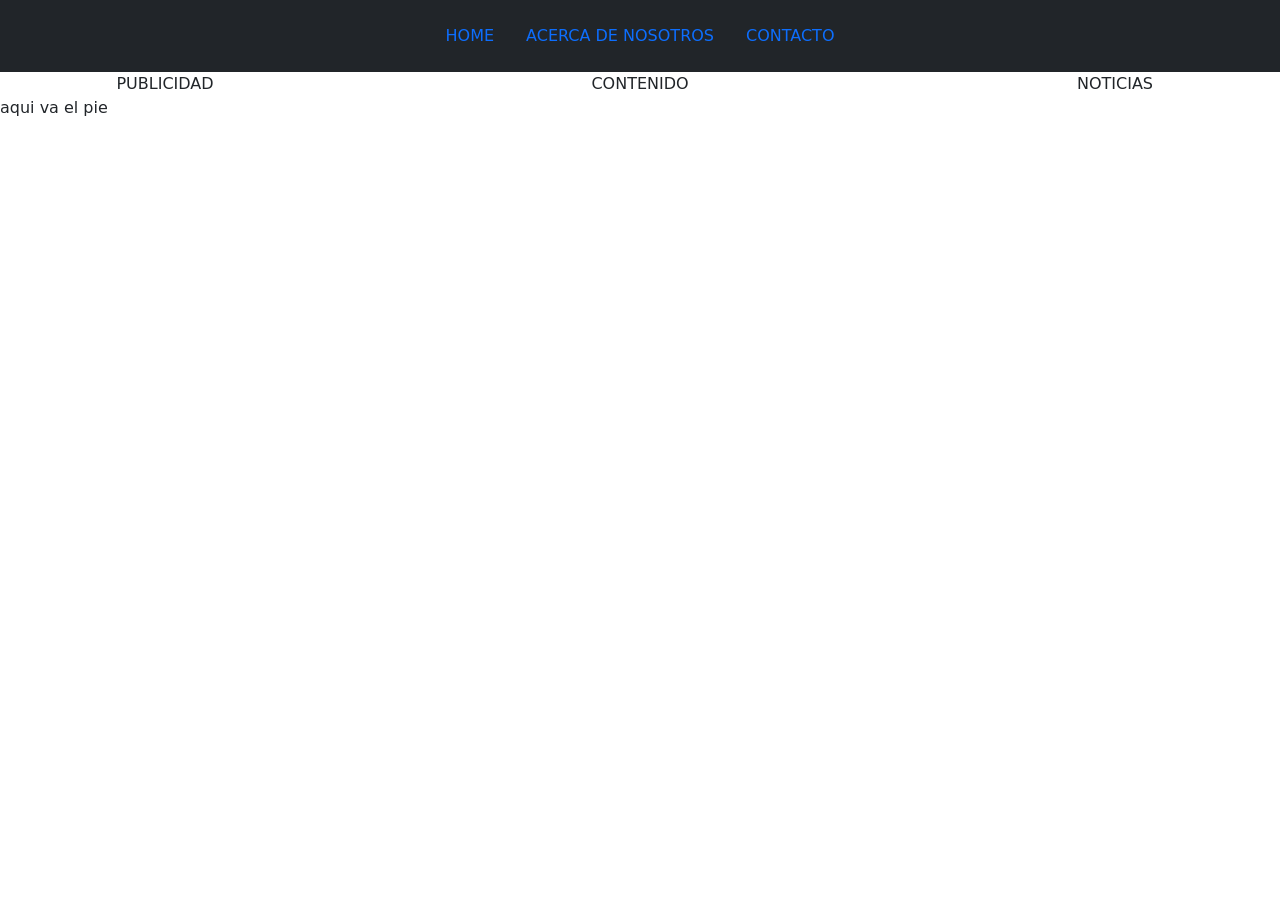
==== index.html @ ee4e7545 "avances de tarea 3" ====
<!doctype html>
<html>

<head>
  <meta charset="utf-8" />
  <meta name="viewport" content="width=device-width" />
  <title>LAB_ Refactorización</title>
  <link href="style.css" rel="stylesheet" type="text/css" />
  <link href="https://cdn.jsdelivr.net/npm/bootstrap@5.3.8/dist/css/bootstrap.min.css" rel="stylesheet"
    integrity="sha384-sRIl4kxILFvY47J16cr9ZwB07vP4J8+LH7qKQnuqkuIAvNWLzeN8tE5YBujZqJLB" crossorigin="anonymous">

</head>

<body>
  <header>
    <div class="text-bg-dark p-3">
      <ul class="nav justify-content-center">
        <li class="nav-item">
          <a class="nav-link" href="#">HOME</a>
        </li>
        <li class="nav-item">
          <a class="nav-link" href="#">ACERCA DE NOSOTROS</a>
        </li>
        <li class="nav-item">
          <a class="nav-link" href="#">CONTACTO</a>
        </li>
      </ul>
    </div>
  </header>


  <div class="container text-center">
    <div class="row">
      <div class="col-2">
        PUBLICIDAD
      </div>
      <div class="col-8">
        CONTENIDO
      </div>
      <div class="col-2">
        NOTICIAS
      </div>
    </div>
  </div>



  <footer>
    aqui va el pie

  </footer>

  <script src="script.js"></script>
  <script src="https://replit.com/public/js/replit-badge-v2.js" theme="dark" position="bottom-right"></script>
  <script src="https://cdn.jsdelivr.net/npm/bootstrap@5.3.8/dist/js/bootstrap.bundle.min.js"
    integrity="sha384-FKyoEForCGlyvwx9Hj09JcYn3nv7wiPVlz7YYwJrWVcXK/BmnVDxM+D2scQbITxI"
    crossorigin="anonymous"></script>
</body>

</html>
---- style.css ----
html {
    height: 100%;
    width: 100%;
  }
  
.logo{
  background: #ffffff;
  background: linear-gradient(11deg,rgba(255, 255, 255, 0) 11%, rgba(32, 102, 135, 1) 65%, rgba(6, 31, 47, 1) 100%);

  background: #061F2F;
  background: radial-gradient(at right top, #061F2F,rgba(32, 102, 135, 1), rgba(255, 255, 255, 0) 90%);
}

.ads{
  background-color: blue;
}

.news{
  background-color: yellow;
}

.contenido1{
  background-color: gray;
}

.contenido2{
  background-color: red;
}

.logo-img{
  max-height: 10rem;
}
.logo-div-img{
  padding: 1.5rem;
}

.logo-div-text-text{
  margin: auto;
}

.logo-div-text{
  display: flex;
  justify-content: center; /* centrado horizontal */
  align-items: center;     /* centrado vertical */
}
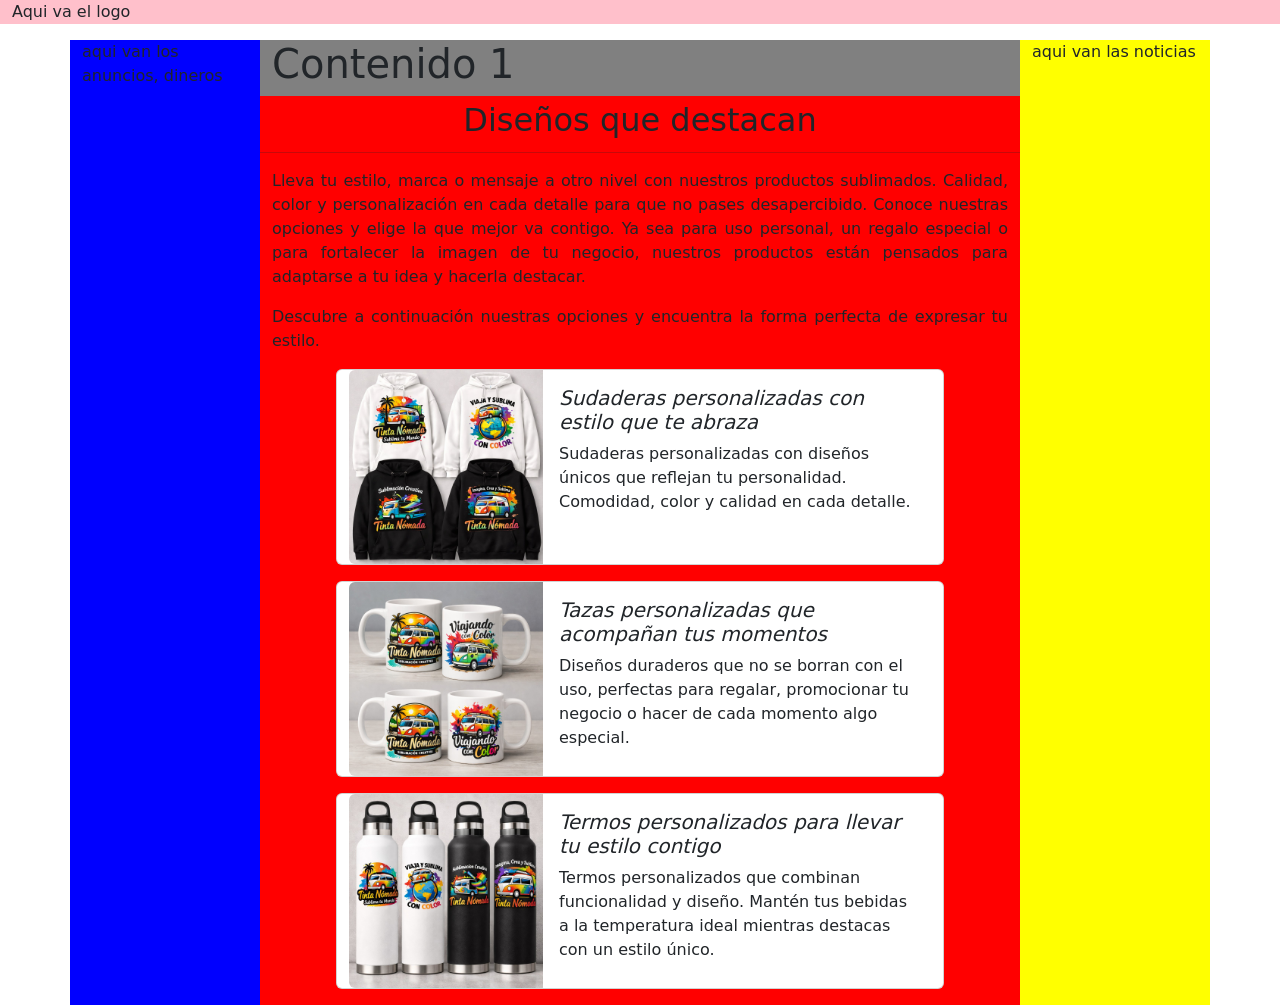
==== commit 622cac22: "Contenido 2 completo, descripcion de diseños que destacan" ====
--- a/index.html
+++ b/index.html
@@ -1,60 +1,110 @@
-<!doctype html>
+<!DOCTYPE html>
 <html>
 
 <head>
-  <meta charset="utf-8" />
-  <meta name="viewport" content="width=device-width" />
-  <title>LAB_ Refactorización</title>
+  <meta charset="utf-8">
+  <meta name="viewport" content="width=device-width">
+  <title>replit</title>
   <link href="style.css" rel="stylesheet" type="text/css" />
-  <link href="https://cdn.jsdelivr.net/npm/bootstrap@5.3.8/dist/css/bootstrap.min.css" rel="stylesheet"
-    integrity="sha384-sRIl4kxILFvY47J16cr9ZwB07vP4J8+LH7qKQnuqkuIAvNWLzeN8tE5YBujZqJLB" crossorigin="anonymous">
-
+  <link href="https://cdn.jsdelivr.net/npm/bootstrap@5.3.8/dist/css/bootstrap.min.css" rel="stylesheet" integrity="sha384-sRIl4kxILFvY47J16cr9ZwB07vP4J8+LH7qKQnuqkuIAvNWLzeN8tE5YBujZqJLB" crossorigin="anonymous">
 </head>
 
 <body>
-  <header>
-    <div class="text-bg-dark p-3">
-      <ul class="nav justify-content-center">
-        <li class="nav-item">
-          <a class="nav-link" href="#">HOME</a>
-        </li>
-        <li class="nav-item">
-          <a class="nav-link" href="#">ACERCA DE NOSOTROS</a>
-        </li>
-        <li class="nav-item">
-          <a class="nav-link" href="#">CONTACTO</a>
-        </li>
-      </ul>
-    </div>
-  </header>
 
+  <div class="logo container-xxl ">
+    <p>Aqui va el logo</p>
+  </div>
 
-  <div class="container text-center">
+  <div class="container">
     <div class="row">
-      <div class="col-2">
-        PUBLICIDAD
+      <div class="col-2 ads">
+        <p>aqui van los anuncios, dineros</p>
+
       </div>
       <div class="col-8">
-        CONTENIDO
+        <div class="row contenido1">
+          <!-- Aqui va una seccion del contenido esta dividido para sea facil de juntar-->
+          <!--Edite por aqui-->           
+          <h1>Contenido 1</h1>
+
+        </div>
+        <div class="row contenido2">
+          <!-- Aqui va una seccion del contenido esta dividido para sea facil de juntar-->
+          <!--Edite por aqui-->            
+          <!-- <h1>Contenido 2</h1> -->
+          <h2 class="cont2">Diseños que destacan</h2>
+          <hr>
+          <p class="descripcion2">
+            Lleva tu estilo, marca o mensaje a otro nivel con nuestros productos sublimados. Calidad, color y personalización en cada detalle para que no pases desapercibido.
+            Conoce nuestras opciones y elige la que mejor va contigo.
+            Ya sea para uso personal, un regalo especial o para fortalecer la imagen de tu negocio, nuestros productos están pensados para adaptarse a tu idea y hacerla destacar.</p>
+          <p class="descripcion2">
+            Descubre a continuación nuestras opciones y encuentra la forma perfecta de expresar tu estilo.
+          </p>
+
+          <div class="card mb-3 mx-auto" style="max-width: 80%;">
+            <div class="row g-0">
+              <div class="col-md-4">
+                <img src="img/sudaderas.jpg" class="img-fluid rounded-start" alt="sudaderas_estilo_tinta_nomada">
+              </div>
+              <div class="col-md-8">
+                <div class="card-body">
+                  <h5 class="card-title fst-italic">Sudaderas personalizadas con estilo que te abraza</h5>
+                  <p class="card-text">Sudaderas personalizadas con diseños únicos que reflejan tu personalidad. Comodidad, color y calidad en cada detalle.</p>
+                </div>
+              </div>
+            </div>
+          </div>
+
+          <div class="card mb-3 mx-auto" style="max-width: 80%;">
+            <div class="row g-0">
+              <div class="col-md-4">
+                <img src="img/tazas.jpg" class="img-fluid rounded-start" alt="tazas_estilo_tinta_nomada">
+              </div>
+              <div class="col-md-8">
+                <div class="card-body">
+                  <h5 class="card-title fst-italic">Tazas personalizadas que acompañan tus momentos</h5>
+                  <p class="card-text">Diseños duraderos que no se borran con el uso, perfectas para regalar, promocionar tu negocio o hacer de cada momento algo especial.</p>
+                </div>
+              </div>
+            </div>
+          </div>
+
+          <div class="card mb-3 mx-auto" style="max-width: 80%;">
+            <div class="row g-0">
+              <div class="col-md-4">
+                <img src="img/termos.jpg" class="img-fluid rounded-start" alt="termos_estilo_tinta_nomada">
+              </div>
+              <div class="col-md-8">
+                <div class="card-body">
+                  <h5 class="card-title fst-italic">Termos personalizados para llevar tu estilo contigo</h5>
+                  <p class="card-text">Termos personalizados que combinan funcionalidad y diseño. Mantén tus bebidas a la temperatura ideal mientras destacas con un estilo único.</p>
+                </div>
+              </div>
+            </div>
+          </div>
+<!-- Hasta aquí -->
+        </div>
       </div>
-      <div class="col-2">
-        NOTICIAS
+      <div class="col-2 news">
+        <p>aqui van las noticias</p>
+
       </div>
     </div>
   </div>
+  
+  <script src="script.js"></script>
+
+  <!--
+  This script places a badge on your repl's full-browser view back to your repl's cover
+  page. Try various colors for the theme: dark, light, red, orange, yellow, lime, green,
+  teal, blue, blurple, magenta, pink!
+  -->
+  <script src="https://replit.com/public/js/replit-badge-v2.js" theme="dark" position="bottom-right"></script>
+  <script src="https://cdn.jsdelivr.net/npm/bootstrap@5.3.8/dist/js/bootstrap.bundle.min.js" integrity="sha384-FKyoEForCGlyvwx9Hj09JcYn3nv7wiPVlz7YYwJrWVcXK/BmnVDxM+D2scQbITxI" crossorigin="anonymous"></script>
+</body>
 
 
 
-  <footer>
-    aqui va el pie
-
-  </footer>
-
-  <script src="script.js"></script>
-  <script src="https://replit.com/public/js/replit-badge-v2.js" theme="dark" position="bottom-right"></script>
-  <script src="https://cdn.jsdelivr.net/npm/bootstrap@5.3.8/dist/js/bootstrap.bundle.min.js"
-    integrity="sha384-FKyoEForCGlyvwx9Hj09JcYn3nv7wiPVlz7YYwJrWVcXK/BmnVDxM+D2scQbITxI"
-    crossorigin="anonymous"></script>
-</body>
 
 </html>
--- a/style.css
+++ b/style.css
@@ -1,45 +1,33 @@
 html {
-    height: 100%;
-    width: 100%;
-  }
-  
-.logo{
-  background: #ffffff;
-  background: linear-gradient(11deg,rgba(255, 255, 255, 0) 11%, rgba(32, 102, 135, 1) 65%, rgba(6, 31, 47, 1) 100%);
-
-  background: #061F2F;
-  background: radial-gradient(at right top, #061F2F,rgba(32, 102, 135, 1), rgba(255, 255, 255, 0) 90%);
+  height: 100%;
+  width: 100%;
 }
 
-.ads{
+.logo {
+  background-color: pink;
+}
+
+.ads {
   background-color: blue;
 }
 
-.news{
+.news {
   background-color: yellow;
 }
 
-.contenido1{
+.contenido1 {
   background-color: gray;
 }
 
-.contenido2{
+.contenido2 {
   background-color: red;
 }
 
-.logo-img{
-  max-height: 10rem;
-}
-.logo-div-img{
-  padding: 1.5rem;
+.cont2 {
+  text-align: center;
+  line-height: 1.5;
 }
 
-.logo-div-text-text{
-  margin: auto;
+.descripcion2 {
+  text-align: justify;
 }
-
-.logo-div-text{
-  display: flex;
-  justify-content: center; /* centrado horizontal */
-  align-items: center;     /* centrado vertical */
-}
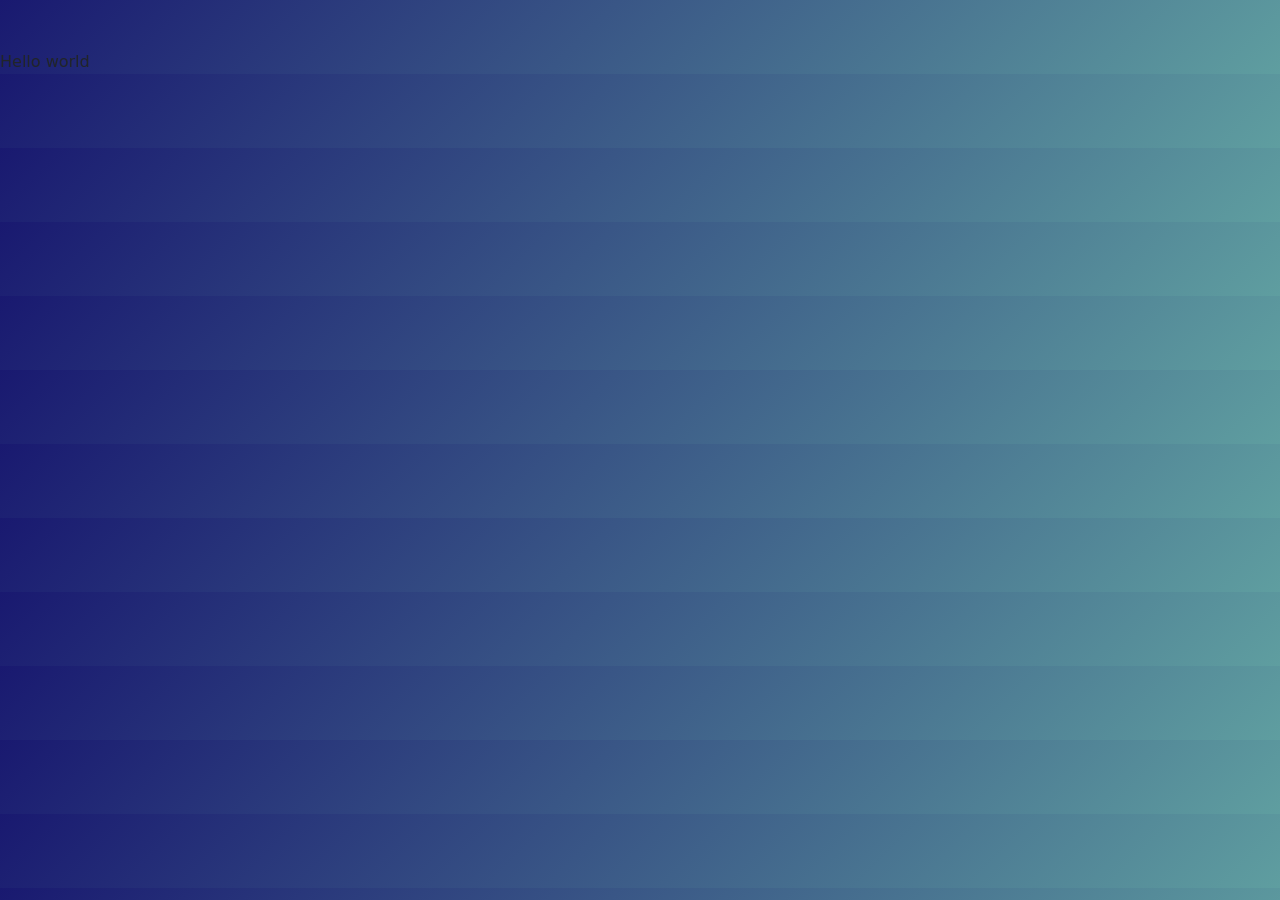
==== commit 24b7f9d9: "Merge branch 'main' of https://github.com/leilanilopezr96-byte/ad-l8-1.0" ====
--- a/index.html
+++ b/index.html
@@ -10,89 +10,7 @@
 </head>
 
 <body>
-
-  <div class="logo container-xxl ">
-    <p>Aqui va el logo</p>
-  </div>
-
-  <div class="container">
-    <div class="row">
-      <div class="col-2 ads">
-        <p>aqui van los anuncios, dineros</p>
-
-      </div>
-      <div class="col-8">
-        <div class="row contenido1">
-          <!-- Aqui va una seccion del contenido esta dividido para sea facil de juntar-->
-          <!--Edite por aqui-->           
-          <h1>Contenido 1</h1>
-
-        </div>
-        <div class="row contenido2">
-          <!-- Aqui va una seccion del contenido esta dividido para sea facil de juntar-->
-          <!--Edite por aqui-->            
-          <!-- <h1>Contenido 2</h1> -->
-          <h2 class="cont2">Diseños que destacan</h2>
-          <hr>
-          <p class="descripcion2">
-            Lleva tu estilo, marca o mensaje a otro nivel con nuestros productos sublimados. Calidad, color y personalización en cada detalle para que no pases desapercibido.
-            Conoce nuestras opciones y elige la que mejor va contigo.
-            Ya sea para uso personal, un regalo especial o para fortalecer la imagen de tu negocio, nuestros productos están pensados para adaptarse a tu idea y hacerla destacar.</p>
-          <p class="descripcion2">
-            Descubre a continuación nuestras opciones y encuentra la forma perfecta de expresar tu estilo.
-          </p>
-
-          <div class="card mb-3 mx-auto" style="max-width: 80%;">
-            <div class="row g-0">
-              <div class="col-md-4">
-                <img src="img/sudaderas.jpg" class="img-fluid rounded-start" alt="sudaderas_estilo_tinta_nomada">
-              </div>
-              <div class="col-md-8">
-                <div class="card-body">
-                  <h5 class="card-title fst-italic">Sudaderas personalizadas con estilo que te abraza</h5>
-                  <p class="card-text">Sudaderas personalizadas con diseños únicos que reflejan tu personalidad. Comodidad, color y calidad en cada detalle.</p>
-                </div>
-              </div>
-            </div>
-          </div>
-
-          <div class="card mb-3 mx-auto" style="max-width: 80%;">
-            <div class="row g-0">
-              <div class="col-md-4">
-                <img src="img/tazas.jpg" class="img-fluid rounded-start" alt="tazas_estilo_tinta_nomada">
-              </div>
-              <div class="col-md-8">
-                <div class="card-body">
-                  <h5 class="card-title fst-italic">Tazas personalizadas que acompañan tus momentos</h5>
-                  <p class="card-text">Diseños duraderos que no se borran con el uso, perfectas para regalar, promocionar tu negocio o hacer de cada momento algo especial.</p>
-                </div>
-              </div>
-            </div>
-          </div>
-
-          <div class="card mb-3 mx-auto" style="max-width: 80%;">
-            <div class="row g-0">
-              <div class="col-md-4">
-                <img src="img/termos.jpg" class="img-fluid rounded-start" alt="termos_estilo_tinta_nomada">
-              </div>
-              <div class="col-md-8">
-                <div class="card-body">
-                  <h5 class="card-title fst-italic">Termos personalizados para llevar tu estilo contigo</h5>
-                  <p class="card-text">Termos personalizados que combinan funcionalidad y diseño. Mantén tus bebidas a la temperatura ideal mientras destacas con un estilo único.</p>
-                </div>
-              </div>
-            </div>
-          </div>
-<!-- Hasta aquí -->
-        </div>
-      </div>
-      <div class="col-2 news">
-        <p>aqui van las noticias</p>
-
-      </div>
-    </div>
-  </div>
-  
+  Hello world
   <script src="script.js"></script>
 
   <!--
@@ -100,11 +18,7 @@
   page. Try various colors for the theme: dark, light, red, orange, yellow, lime, green,
   teal, blue, blurple, magenta, pink!
   -->
-  <script src="https://replit.com/public/js/replit-badge-v2.js" theme="dark" position="bottom-right"></script>
   <script src="https://cdn.jsdelivr.net/npm/bootstrap@5.3.8/dist/js/bootstrap.bundle.min.js" integrity="sha384-FKyoEForCGlyvwx9Hj09JcYn3nv7wiPVlz7YYwJrWVcXK/BmnVDxM+D2scQbITxI" crossorigin="anonymous"></script>
 </body>
 
-
-
-
 </html>
--- a/style.css
+++ b/style.css
@@ -1,33 +1,26 @@
-html {
-  height: 100%;
-  width: 100%;
+body{
+  background: linear-gradient(135deg,#191970,#5F9EA0);
+  padding-top: 50px;
 }
 
-.logo {
-  background-color: pink;
+.card{
+  border-radius: 10px;
 }
 
-.ads {
-  background-color: blue;
+.card-body{
+  padding: 2rem;
 }
 
-.news {
-  background-color: yellow;
+.card-title{
+  margin-bottom: 1.5rem;
 }
 
-.contenido1 {
-  background-color: gray;
+.btn-primary{
+  background-color: #00008B;
+  border-color: #191970;
 }
 
-.contenido2 {
-  background-color: red;
-}
-
-.cont2 {
-  text-align: center;
-  line-height: 1.5;
-}
-
-.descripcion2 {
-  text-align: justify;
-}
+.btn-primary:hover{
+  background: linear-gradient(135deg,#00008B,#2f787b);
+  border-color: black;
+}
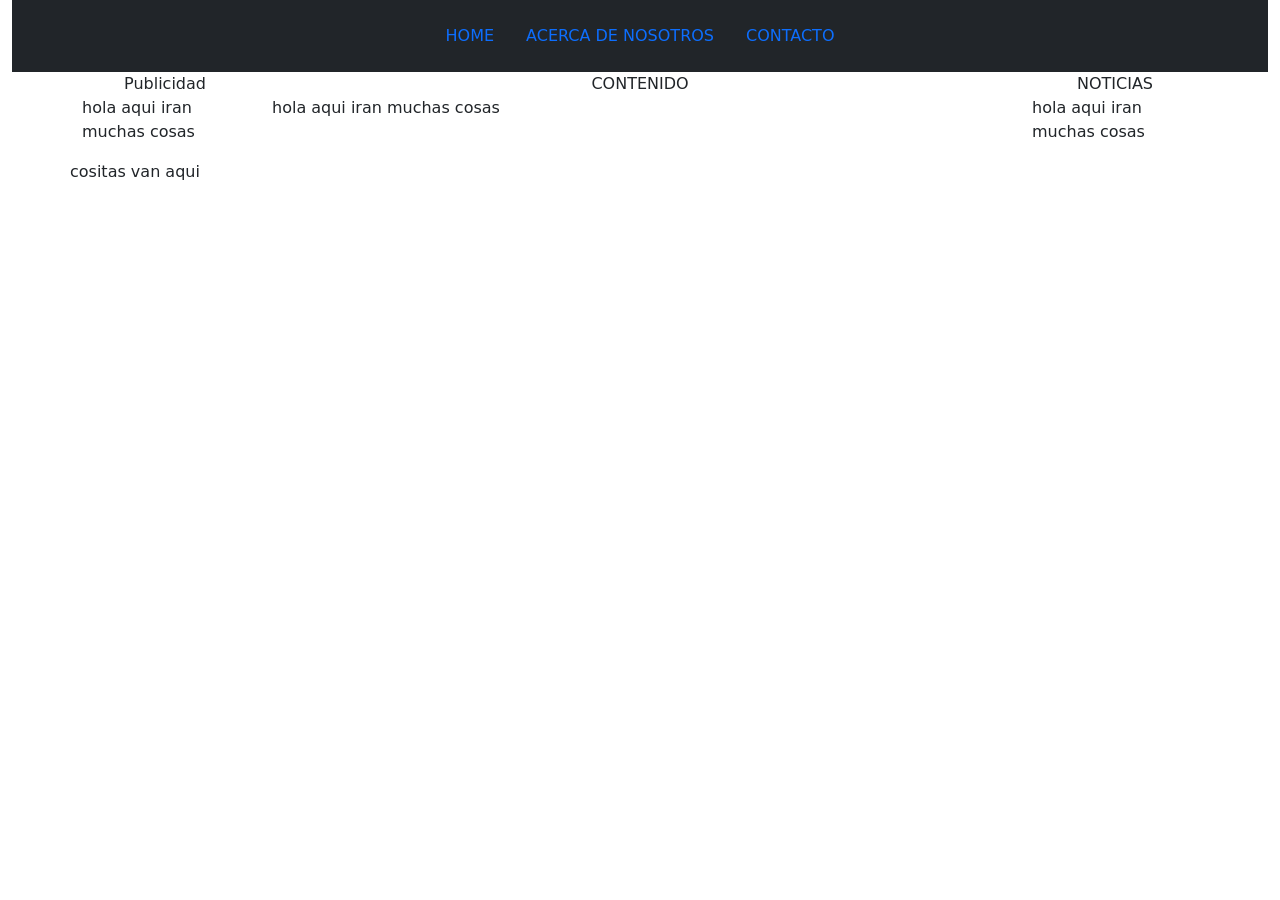
==== commit bbbb6f0b: "avances :v" ====
--- a/index.html
+++ b/index.html
@@ -1,24 +1,69 @@
-<!DOCTYPE html>
+<!doctype html>
 <html>
 
 <head>
-  <meta charset="utf-8">
-  <meta name="viewport" content="width=device-width">
-  <title>replit</title>
+  <meta charset="utf-8" />
+  <meta name="viewport" content="width=device-width" />
+  <title>LAB_ Refactorización</title>
   <link href="style.css" rel="stylesheet" type="text/css" />
-  <link href="https://cdn.jsdelivr.net/npm/bootstrap@5.3.8/dist/css/bootstrap.min.css" rel="stylesheet" integrity="sha384-sRIl4kxILFvY47J16cr9ZwB07vP4J8+LH7qKQnuqkuIAvNWLzeN8tE5YBujZqJLB" crossorigin="anonymous">
+  <link href="https://cdn.jsdelivr.net/npm/bootstrap@5.3.8/dist/css/bootstrap.min.css" rel="stylesheet"
+    integrity="sha384-sRIl4kxILFvY47J16cr9ZwB07vP4J8+LH7qKQnuqkuIAvNWLzeN8tE5YBujZqJLB" crossorigin="anonymous">
+
 </head>
 
 <body>
-  Hello world
+  <div class="container-fluid">
+
+    <header>
+      <div class="text-bg-dark p-3">
+        <ul class="nav justify-content-center">
+          <li class="nav-item">
+            <a class="nav-link" href="index.html">HOME</a>
+          </li>
+          <li class="nav-item">
+            <a class="nav-link" href="acerca.html">ACERCA DE NOSOTROS</a>
+          </li>
+          <li class="nav-item">
+            <a class="nav-link" href="contacto.html">CONTACTO</a>
+          </li>
+        </ul>
+      </div>
+    </header>
+
+    <div class="container text-center">
+      <div class="row">
+        <div class="col-2">
+          Publicidad
+          <p class="text-start">hola aqui iran muchas cosas</p>
+        </div>
+        <div class="col-8">
+          CONTENIDO
+          <p class="text-start">hola aqui iran muchas cosas</p>
+        </div>
+        <div class="col-2">
+          NOTICIAS
+          <p class="text-start">hola aqui iran muchas cosas</p>
+        </div>
+      </div>
+    </div>
+
+    <footer>
+      <div class="container text-center">
+        <div class="row">
+          cositas van aqui
+
+        </div>
+      </div>
+
+    </footer>
+
+  </div>
+
   <script src="script.js"></script>
-
-  <!--
-  This script places a badge on your repl's full-browser view back to your repl's cover
-  page. Try various colors for the theme: dark, light, red, orange, yellow, lime, green,
-  teal, blue, blurple, magenta, pink!
-  -->
-  <script src="https://cdn.jsdelivr.net/npm/bootstrap@5.3.8/dist/js/bootstrap.bundle.min.js" integrity="sha384-FKyoEForCGlyvwx9Hj09JcYn3nv7wiPVlz7YYwJrWVcXK/BmnVDxM+D2scQbITxI" crossorigin="anonymous"></script>
+  <script src="https://replit.com/public/js/replit-badge-v2.js" theme="dark" position="bottom-right"></script>
+  <script src="https://cdn.jsdelivr.net/npm/bootstrap@5.3.8/dist/js/bootstrap.bundle.min.js"
+    integrity="sha384-FKyoEForCGlyvwx9Hj09JcYn3nv7wiPVlz7YYwJrWVcXK/BmnVDxM+D2scQbITxI"
+    crossorigin="anonymous"></script>
 </body>
 
 </html>
--- a/style.css
+++ b/style.css
@@ -1,26 +1,33 @@
-body{
-  background: linear-gradient(135deg,#191970,#5F9EA0);
-  padding-top: 50px;
+html {
+  height: 100%;
+  width: 100%;
 }
 
-.card{
-  border-radius: 10px;
+.logo {
+  background-color: pink;
 }
 
-.card-body{
-  padding: 2rem;
+.ads {
+  background-color: blue;
 }
 
-.card-title{
-  margin-bottom: 1.5rem;
+.news {
+  background-color: yellow;
 }
 
-.btn-primary{
-  background-color: #00008B;
-  border-color: #191970;
+.contenido1 {
+  background-color: gray;
 }
 
-.btn-primary:hover{
-  background: linear-gradient(135deg,#00008B,#2f787b);
-  border-color: black;
-}+.contenido2 {
+  background-color: hsl(200, 40%, 70%);
+}
+
+.cont2 {
+  text-align: center;
+  line-height: 1.5;
+}
+
+.descripcion2 {
+  text-align: justify;
+}
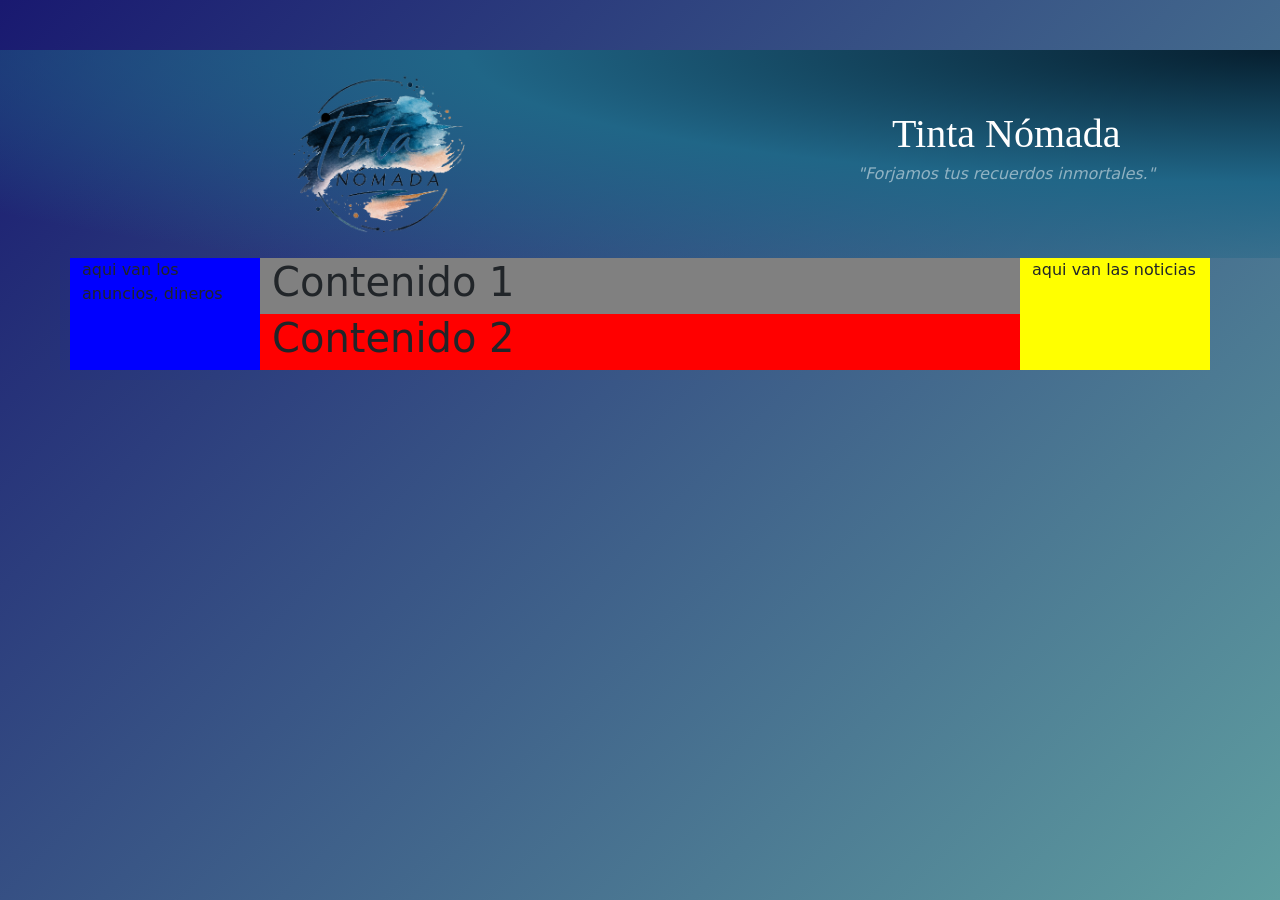
==== commit d078f626: "Merge branch 'Luis'" ====
--- a/index.html
+++ b/index.html
@@ -2,68 +2,61 @@
 <html>
 
 <head>
-  <meta charset="utf-8" />
-  <meta name="viewport" content="width=device-width" />
-  <title>LAB_ Refactorización</title>
+  <meta charset="utf-8">
+  <meta name="viewport" content="width=device-width">
+  <title>replit</title>
   <link href="style.css" rel="stylesheet" type="text/css" />
-  <link href="https://cdn.jsdelivr.net/npm/bootstrap@5.3.8/dist/css/bootstrap.min.css" rel="stylesheet"
-    integrity="sha384-sRIl4kxILFvY47J16cr9ZwB07vP4J8+LH7qKQnuqkuIAvNWLzeN8tE5YBujZqJLB" crossorigin="anonymous">
-
+  <link href="https://cdn.jsdelivr.net/npm/bootstrap@5.3.8/dist/css/bootstrap.min.css" rel="stylesheet" integrity="sha384-sRIl4kxILFvY47J16cr9ZwB07vP4J8+LH7qKQnuqkuIAvNWLzeN8tE5YBujZqJLB" crossorigin="anonymous">
 </head>
 
-<body>
-  <div class="container-fluid">
+    <body>
+        <div class="logo container-fluid">
+            <div class="container-xxl">
+                <div class="row">
+                    <div class="col-7 text-center logo-div-img">
+                        <img class="logo-img" src="./img/logo.png" />
+                    </div>
+                    <div class="col-5 logo-div-text">
+                      <div class="logo-div-text-text">
+                        <h1 class="text-center text-white" style="font-family: cursive;">Tinta Nómada</h1>
+                        <p class="lh-1 fs-6 fst-italic text-white-50">"Forjamos tus recuerdos inmortales."</p>
+                      </div>
+                    </div>
+                </div>
+            </div>
+        </div>
 
-    <header>
-      <div class="text-bg-dark p-3">
-        <ul class="nav justify-content-center">
-          <li class="nav-item">
-            <a class="nav-link" href="index.html">HOME</a>
-          </li>
-          <li class="nav-item">
-            <a class="nav-link" href="acerca.html">ACERCA DE NOSOTROS</a>
-          </li>
-          <li class="nav-item">
-            <a class="nav-link" href="contacto.html">CONTACTO</a>
-          </li>
-        </ul>
-      </div>
-    </header>
+        <div class="container">
+            <div class="row">
+                <div class="col-2 ads">
+                    <p>aqui van los anuncios, dineros</p>
+                </div>
+                <div class="col-8">
+                    <div class="row contenido1">
+                        <!-- Aqui va una seccion del contenido esta dividido para sea facil de juntar-->
+                        <!--Edite por aqui-->
+                        <h1>Contenido 1</h1>
+                    </div>
+                    <div class="row contenido2">
+                        <!-- Aqui va una seccion del contenido esta dividido para sea facil de juntar-->
+                        <!--Edite por aqui-->
+                        <h1>Contenido 2</h1>
+                    </div>
+                </div>
+                <div class="col-2 news">
+                    <p>aqui van las noticias</p>
+                </div>
+            </div>
+        </div>
 
-    <div class="container text-center">
-      <div class="row">
-        <div class="col-2">
-          Publicidad
-          <p class="text-start">hola aqui iran muchas cosas</p>
-        </div>
-        <div class="col-8">
-          CONTENIDO
-          <p class="text-start">hola aqui iran muchas cosas</p>
-        </div>
-        <div class="col-2">
-          NOTICIAS
-          <p class="text-start">hola aqui iran muchas cosas</p>
-        </div>
-      </div>
-    </div>
+        <script src="script.js"></script>
 
-    <footer>
-      <div class="container text-center">
-        <div class="row">
-          cositas van aqui
-
-        </div>
-      </div>
-
-    </footer>
-
-  </div>
-
-  <script src="script.js"></script>
-  <script src="https://replit.com/public/js/replit-badge-v2.js" theme="dark" position="bottom-right"></script>
-  <script src="https://cdn.jsdelivr.net/npm/bootstrap@5.3.8/dist/js/bootstrap.bundle.min.js"
-    integrity="sha384-FKyoEForCGlyvwx9Hj09JcYn3nv7wiPVlz7YYwJrWVcXK/BmnVDxM+D2scQbITxI"
-    crossorigin="anonymous"></script>
+        <!--
+  This script places a badge on your repl's full-browser view back to your repl's cover
+  page. Try various colors for the theme: dark, light, red, orange, yellow, lime, green,
+  teal, blue, blurple, magenta, pink!
+  -->
+  <script src="https://cdn.jsdelivr.net/npm/bootstrap@5.3.8/dist/js/bootstrap.bundle.min.js" integrity="sha384-FKyoEForCGlyvwx9Hj09JcYn3nv7wiPVlz7YYwJrWVcXK/BmnVDxM+D2scQbITxI" crossorigin="anonymous"></script>
 </body>
 
-</html>+</html>
--- a/style.css
+++ b/style.css
@@ -1,33 +1,71 @@
 html {
-  height: 100%;
-  width: 100%;
+    height: 100%;
+    width: 100%;
+  }
+  
+.logo{
+  background: #ffffff;
+  background: linear-gradient(11deg,rgba(255, 255, 255, 0) 11%, rgba(32, 102, 135, 1) 65%, rgba(6, 31, 47, 1) 100%);
+
+  background: #061F2F;
+  background: radial-gradient(at right top, #061F2F,rgba(32, 102, 135, 1), rgba(255, 255, 255, 0) 90%);
 }
 
-.logo {
-  background-color: pink;
-}
-
-.ads {
+.ads{
   background-color: blue;
 }
 
-.news {
+.news{
   background-color: yellow;
 }
 
-.contenido1 {
+.contenido1{
   background-color: gray;
 }
 
-.contenido2 {
-  background-color: hsl(200, 40%, 70%);
+.contenido2{
+  background-color: red;
 }
 
-.cont2 {
-  text-align: center;
-  line-height: 1.5;
+.logo-img{
+  max-height: 10rem;
+}
+.logo-div-img{
+  padding: 1.5rem;
 }
 
-.descripcion2 {
-  text-align: justify;
+.logo-div-text-text{
+  margin: auto;
 }
+
+.logo-div-text{
+  display: flex;
+  justify-content: center; /* centrado horizontal */
+  align-items: center;     /* centrado vertical */
+}
+body{
+  background: linear-gradient(135deg,#191970,#5F9EA0);
+  padding-top: 50px;
+}
+
+.card{
+  border-radius: 10px;
+}
+
+.card-body{
+  padding: 2rem;
+}
+
+.card-title{
+  margin-bottom: 1.5rem;
+}
+
+.btn-primary{
+  background-color: #00008B;
+  border-color: #191970;
+}
+
+.btn-primary:hover{
+  background: linear-gradient(135deg,#00008B,#2f787b);
+  border-color: black;
+}
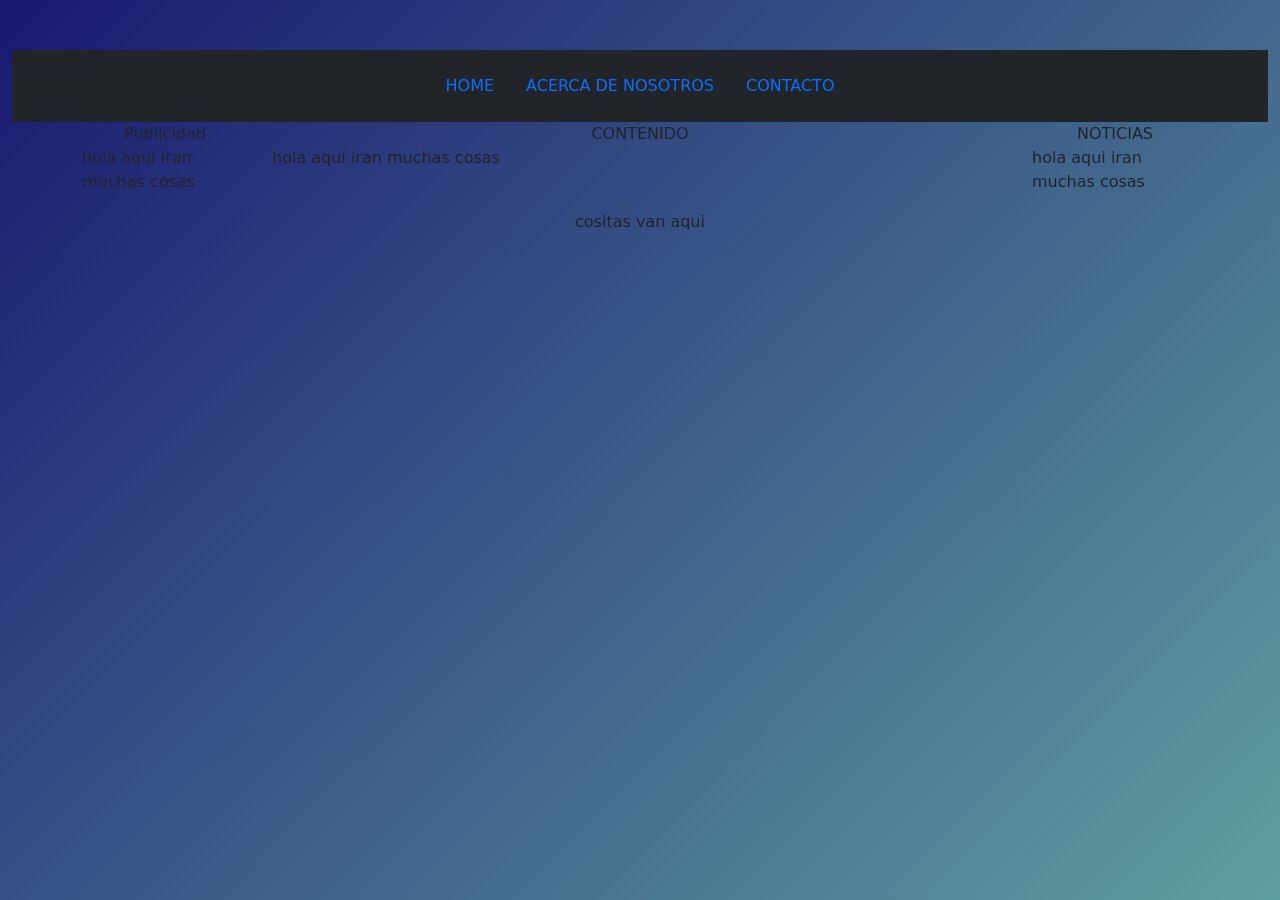
==== commit e66b4b5f: "mejorado el foot" ====
--- a/index.html
+++ b/index.html
@@ -2,61 +2,72 @@
 <html>
 
 <head>
-  <meta charset="utf-8">
-  <meta name="viewport" content="width=device-width">
-  <title>replit</title>
+  <meta charset="utf-8" />
+  <meta name="viewport" content="width=device-width" />
+  <title>LAB_ Refactorización</title>
   <link href="style.css" rel="stylesheet" type="text/css" />
-  <link href="https://cdn.jsdelivr.net/npm/bootstrap@5.3.8/dist/css/bootstrap.min.css" rel="stylesheet" integrity="sha384-sRIl4kxILFvY47J16cr9ZwB07vP4J8+LH7qKQnuqkuIAvNWLzeN8tE5YBujZqJLB" crossorigin="anonymous">
+  <link href="https://cdn.jsdelivr.net/npm/bootstrap@5.3.8/dist/css/bootstrap.min.css" rel="stylesheet"
+    integrity="sha384-sRIl4kxILFvY47J16cr9ZwB07vP4J8+LH7qKQnuqkuIAvNWLzeN8tE5YBujZqJLB" crossorigin="anonymous">
+
 </head>
 
-    <body>
-        <div class="logo container-fluid">
-            <div class="container-xxl">
-                <div class="row">
-                    <div class="col-7 text-center logo-div-img">
-                        <img class="logo-img" src="./img/logo.png" />
-                    </div>
-                    <div class="col-5 logo-div-text">
-                      <div class="logo-div-text-text">
-                        <h1 class="text-center text-white" style="font-family: cursive;">Tinta Nómada</h1>
-                        <p class="lh-1 fs-6 fst-italic text-white-50">"Forjamos tus recuerdos inmortales."</p>
-                      </div>
-                    </div>
-                </div>
-            </div>
+<body>
+  <div class="container-fluid">
+
+    <header>
+      <div class="text-bg-dark p-3">
+        <ul class="nav justify-content-center">
+          <li class="nav-item">
+            <a class="nav-link" href="index.html">HOME</a>
+          </li>
+          <li class="nav-item">
+            <a class="nav-link" href="acerca.html">ACERCA DE NOSOTROS</a>
+          </li>
+          <li class="nav-item">
+            <a class="nav-link" href="contacto.html">CONTACTO</a>
+          </li>
+        </ul>
+      </div>
+    </header>
+
+    <div class="container text-center">
+      <div class="row">
+        <div class="col-2">
+          Publicidad
+          <p class="text-start">hola aqui iran muchas cosas</p>
         </div>
+        <div class="col-8">
+          CONTENIDO
+          <p class="text-start">hola aqui iran muchas cosas</p>
+        </div>
+        <div class="col-2">
+          NOTICIAS
+          <p class="text-start">hola aqui iran muchas cosas</p>
+        </div>
+      </div>
+    </div>
+  </div>
 
-        <div class="container">
-            <div class="row">
-                <div class="col-2 ads">
-                    <p>aqui van los anuncios, dineros</p>
-                </div>
-                <div class="col-8">
-                    <div class="row contenido1">
-                        <!-- Aqui va una seccion del contenido esta dividido para sea facil de juntar-->
-                        <!--Edite por aqui-->
-                        <h1>Contenido 1</h1>
-                    </div>
-                    <div class="row contenido2">
-                        <!-- Aqui va una seccion del contenido esta dividido para sea facil de juntar-->
-                        <!--Edite por aqui-->
-                        <h1>Contenido 2</h1>
-                    </div>
-                </div>
-                <div class="col-2 news">
-                    <p>aqui van las noticias</p>
-                </div>
-            </div>
-        </div>
+    <footer>
 
-        <script src="script.js"></script>
+      <div class="container text-center">
+        
+          
+          cositas van aqui
+          
 
-        <!--
-  This script places a badge on your repl's full-browser view back to your repl's cover
-  page. Try various colors for the theme: dark, light, red, orange, yellow, lime, green,
-  teal, blue, blurple, magenta, pink!
-  -->
-  <script src="https://cdn.jsdelivr.net/npm/bootstrap@5.3.8/dist/js/bootstrap.bundle.min.js" integrity="sha384-FKyoEForCGlyvwx9Hj09JcYn3nv7wiPVlz7YYwJrWVcXK/BmnVDxM+D2scQbITxI" crossorigin="anonymous"></script>
+        
+      </div>
+
+    </footer>
+
+  
+
+  <script src="script.js"></script>
+  <script src="https://replit.com/public/js/replit-badge-v2.js" theme="dark" position="bottom-right"></script>
+  <script src="https://cdn.jsdelivr.net/npm/bootstrap@5.3.8/dist/js/bootstrap.bundle.min.js"
+    integrity="sha384-FKyoEForCGlyvwx9Hj09JcYn3nv7wiPVlz7YYwJrWVcXK/BmnVDxM+D2scQbITxI"
+    crossorigin="anonymous"></script>
 </body>
 
-</html>
+</html>
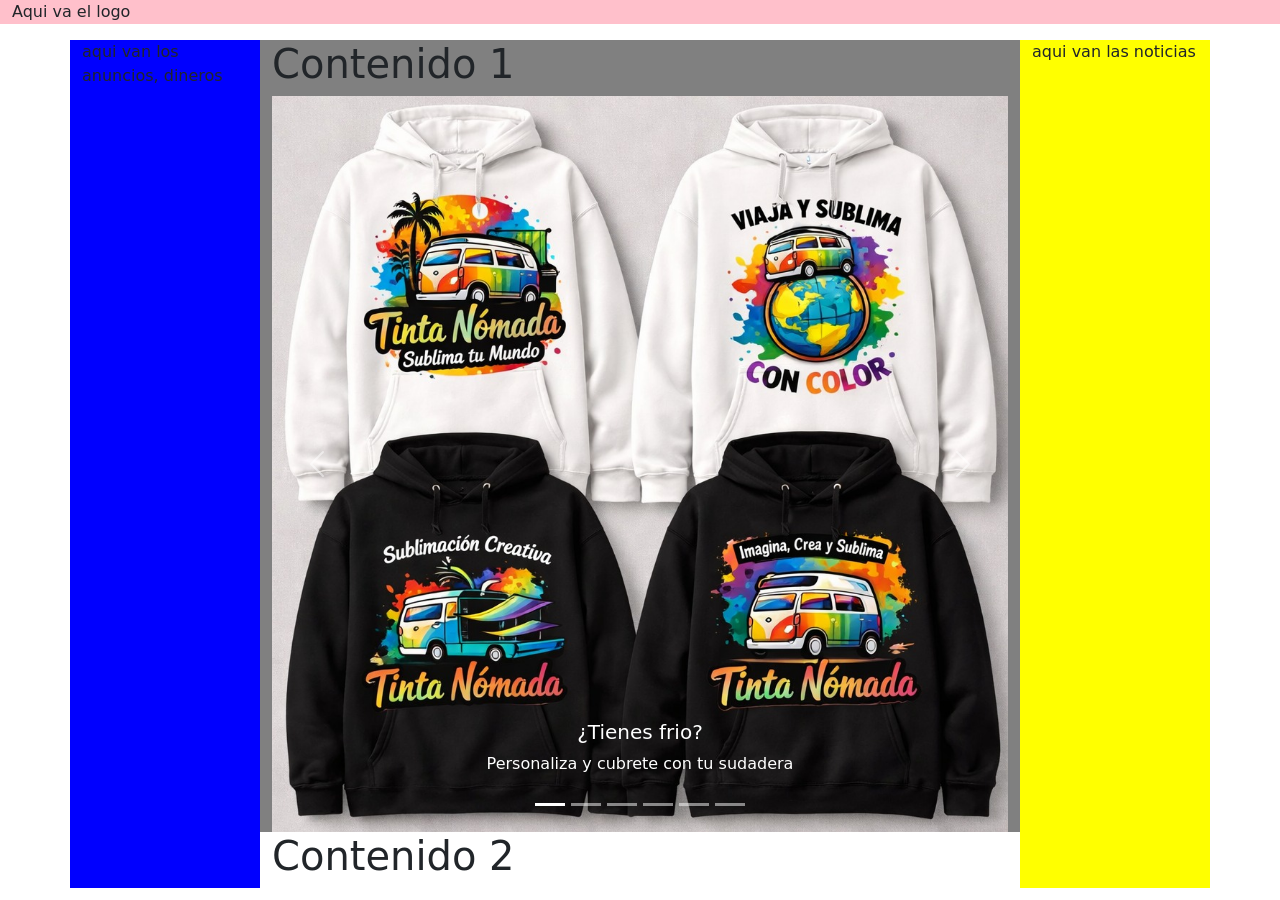
==== commit 76cc3e48: "Carrusel" ====
--- a/index.html
+++ b/index.html
@@ -1,73 +1,137 @@
-<!doctype html>
+<!DOCTYPE html>
 <html>
 
 <head>
-  <meta charset="utf-8" />
-  <meta name="viewport" content="width=device-width" />
-  <title>LAB_ Refactorización</title>
+  <meta charset="utf-8">
+  <meta name="viewport" content="width=device-width">
+  <title>replit</title>
   <link href="style.css" rel="stylesheet" type="text/css" />
-  <link href="https://cdn.jsdelivr.net/npm/bootstrap@5.3.8/dist/css/bootstrap.min.css" rel="stylesheet"
-    integrity="sha384-sRIl4kxILFvY47J16cr9ZwB07vP4J8+LH7qKQnuqkuIAvNWLzeN8tE5YBujZqJLB" crossorigin="anonymous">
-
+  <link href="https://cdn.jsdelivr.net/npm/bootstrap@5.3.8/dist/css/bootstrap.min.css" rel="stylesheet" integrity="sha384-sRIl4kxILFvY47J16cr9ZwB07vP4J8+LH7qKQnuqkuIAvNWLzeN8tE5YBujZqJLB" crossorigin="anonymous">
 </head>
 
 <body>
-  <div class="container-fluid">
 
-    <header>
-      <div class="text-bg-dark p-3">
-        <ul class="nav justify-content-center">
-          <li class="nav-item">
-            <a class="nav-link" href="index.html">HOME</a>
-          </li>
-          <li class="nav-item">
-            <a class="nav-link" href="acerca.html">ACERCA DE NOSOTROS</a>
-          </li>
-          <li class="nav-item">
-            <a class="nav-link" href="contacto.html">CONTACTO</a>
-          </li>
-        </ul>
+  <div class="logo container-xxl ">
+    <p>Aqui va el logo</p>
+  </div>
+
+  <div class="container">
+    <div class="row">
+      <div class="col-2 ads">
+        <p>aqui van los anuncios, dineros</p>
+
       </div>
-    </header>
+      <div class="col-8">
+        <div class="row contenido1">
+          
+          <!-- Aqui va una seccion del contenido esta dividido para sea facil de juntar-->
+          <!--Edite por aqui-->           
+          <h1>Contenido 1</h1>
+          <div id="carouselExampleCaptions" class="carousel slide">
+  <div class="carousel-indicators">
+  
+    <button type="button" data-bs-target="#carouselExampleCaptions" data-bs-slide-to="0" class="active" aria-current="true" aria-label="Slide 1"></button>
+    <button type="button" data-bs-target="#carouselExampleCaptions" data-bs-slide-to="1" aria-label="Slide 2"></button>
+    <button type="button" data-bs-target="#carouselExampleCaptions" data-bs-slide-to="2" aria-label="Slide 3"></button>
+    <button type="button" data-bs-target="#carouselExampleCaptions" data-bs-slide-to="3" aria-label="Slide 4"></button>
+    <button type="button" data-bs-target="#carouselExampleCaptions" data-bs-slide-to="4" aria-label="Slide 5"></button>
+    <button type="button" data-bs-target="#carouselExampleCaptions" data-bs-slide-to="5" aria-label="Slide 6"></button>
+    
+    
+    
+  </div>
+  <div class="carousel-inner">
+    <div class="carousel-item">
+  <img src="img/stickers_1.jpg" class="d-block w-100" alt="Nueva imagen">
+  <div class="carousel-caption d-none d-md-block">
+    <h5>Cubre a la ciudad con tu estilo</h5>
+    <p>Personaliza tus stickers</p>
+  </div>
+</div>
 
-    <div class="container text-center">
-      <div class="row">
-        <div class="col-2">
-          Publicidad
-          <p class="text-start">hola aqui iran muchas cosas</p>
+    <div class="carousel-item">
+  <img src="img/playeras.jpg" class="d-block w-100" alt="Nueva imagen">
+  <div class="carousel-caption d-none d-md-block">
+    <h5>¿Llegó el verano?</h5>
+    <p>Sientete comodo y con estilo con tu playera personalizada</p>
+  </div>
+</div>
+
+    <div class="carousel-item">
+  <img src="img/gorras.jpg" class="d-block w-100" alt="Nueva imagen">
+  <div class="carousel-caption d-none d-md-block">
+    <h5>¡Cubrete!</h5>
+    <p>Tu estilo te protege del sol</p>
+  </div>
+</div>
+
+    
+    <div class="carousel-item active">
+      <img src="img/sudaderas.jpg" class="d-block w-100" alt="..." >
+      <div class="carousel-caption d-none d-md-block">
+        <h5>¿Tienes frio?</h5>
+        <p>Personaliza y cubrete con tu sudadera</p>
+      </div>
+    </div>
+    <div class="carousel-item">
+      <img src="img/tazas.jpg" class="d-block w-100" alt="...">
+      <div class="carousel-caption d-none d-md-block">
+        <h5>¿Cafe?</h5>
+        <p>Tomalo en tu taza favorita</p>
+      </div>
+    </div>
+    <div class="carousel-item">
+      <img src="img/termos.jpg" class="d-block w-100" alt="...">
+      <div class="carousel-caption d-none d-md-block">
+        <h5>¿Cafe en el trabajo?</h5>
+        <p>Lleva tu bebida favorita en tu termo personalizado</p>
+      </div>
+    
+
+  
+    
+      
+    
+    </div>
+  </div>
+  <button class="carousel-control-prev" type="button" data-bs-target="#carouselExampleCaptions" data-bs-slide="prev">
+    <span class="carousel-control-prev-icon" aria-hidden="true"></span>
+    <span class="visually-hidden">Previous</span>
+  </button>
+  <button class="carousel-control-next" type="button" data-bs-target="#carouselExampleCaptions" data-bs-slide="next">
+    <span class="carousel-control-next-icon" aria-hidden="true"></span>
+    <span class="visually-hidden">Next</span>
+  </button>
+</div>
+
         </div>
-        <div class="col-8">
-          CONTENIDO
-          <p class="text-start">hola aqui iran muchas cosas</p>
+        <div class="row contenido2">
+          <!-- Aqui va una seccion del contenido esta dividido para sea facil de juntar-->
+          <!--Edite por aqui-->            
+          <h1>Contenido 2</h1>
+          
+
         </div>
-        <div class="col-2">
-          NOTICIAS
-          <p class="text-start">hola aqui iran muchas cosas</p>
-        </div>
+      </div>
+      <div class="col-2 news">
+        <p>aqui van las noticias</p>
+
       </div>
     </div>
   </div>
+  
+  <script src="script.js"></script>
 
-    <footer>
-
-      <div class="container text-center">
-        
-          
-          cositas van aqui
-          
-
-        
-      </div>
-
-    </footer>
-
-  
-
-  <script src="script.js"></script>
+  <!--
+  This script places a badge on your repl's full-browser view back to your repl's cover
+  page. Try various colors for the theme: dark, light, red, orange, yellow, lime, green,
+  teal, blue, blurple, magenta, pink!
+  -->
   <script src="https://replit.com/public/js/replit-badge-v2.js" theme="dark" position="bottom-right"></script>
-  <script src="https://cdn.jsdelivr.net/npm/bootstrap@5.3.8/dist/js/bootstrap.bundle.min.js"
-    integrity="sha384-FKyoEForCGlyvwx9Hj09JcYn3nv7wiPVlz7YYwJrWVcXK/BmnVDxM+D2scQbITxI"
-    crossorigin="anonymous"></script>
+  <script src="https://cdn.jsdelivr.net/npm/bootstrap@5.3.8/dist/js/bootstrap.bundle.min.js" integrity="sha384-FKyoEForCGlyvwx9Hj09JcYn3nv7wiPVlz7YYwJrWVcXK/BmnVDxM+D2scQbITxI" crossorigin="anonymous"></script>
 </body>
 
+
+
+
 </html>
--- a/style.css
+++ b/style.css
@@ -1,71 +1,33 @@
 html {
-    height: 100%;
-    width: 100%;
-  }
-  
-.logo{
-  background: #ffffff;
-  background: linear-gradient(11deg,rgba(255, 255, 255, 0) 11%, rgba(32, 102, 135, 1) 65%, rgba(6, 31, 47, 1) 100%);
-
-  background: #061F2F;
-  background: radial-gradient(at right top, #061F2F,rgba(32, 102, 135, 1), rgba(255, 255, 255, 0) 90%);
+  height: 100%;
+  width: 100%;
 }
 
-.ads{
+.logo {
+  background-color: pink;
+}
+
+.ads {
   background-color: blue;
 }
 
-.news{
+.news {
   background-color: yellow;
 }
 
-.contenido1{
+.contenido1 {
   background-color: gray;
 }
 
-.contenido2{
-  background-color: red;
+/* .contenido2 {
+  background-color: hsl(200, 40%, 70%);
+} */
+
+.cont2 {
+  text-align: center;
+  line-height: 1.5;
 }
 
-.logo-img{
-  max-height: 10rem;
+.descripcion2 {
+  text-align: justify;
 }
-.logo-div-img{
-  padding: 1.5rem;
-}
-
-.logo-div-text-text{
-  margin: auto;
-}
-
-.logo-div-text{
-  display: flex;
-  justify-content: center; /* centrado horizontal */
-  align-items: center;     /* centrado vertical */
-}
-body{
-  background: linear-gradient(135deg,#191970,#5F9EA0);
-  padding-top: 50px;
-}
-
-.card{
-  border-radius: 10px;
-}
-
-.card-body{
-  padding: 2rem;
-}
-
-.card-title{
-  margin-bottom: 1.5rem;
-}
-
-.btn-primary{
-  background-color: #00008B;
-  border-color: #191970;
-}
-
-.btn-primary:hover{
-  background: linear-gradient(135deg,#00008B,#2f787b);
-  border-color: black;
-}
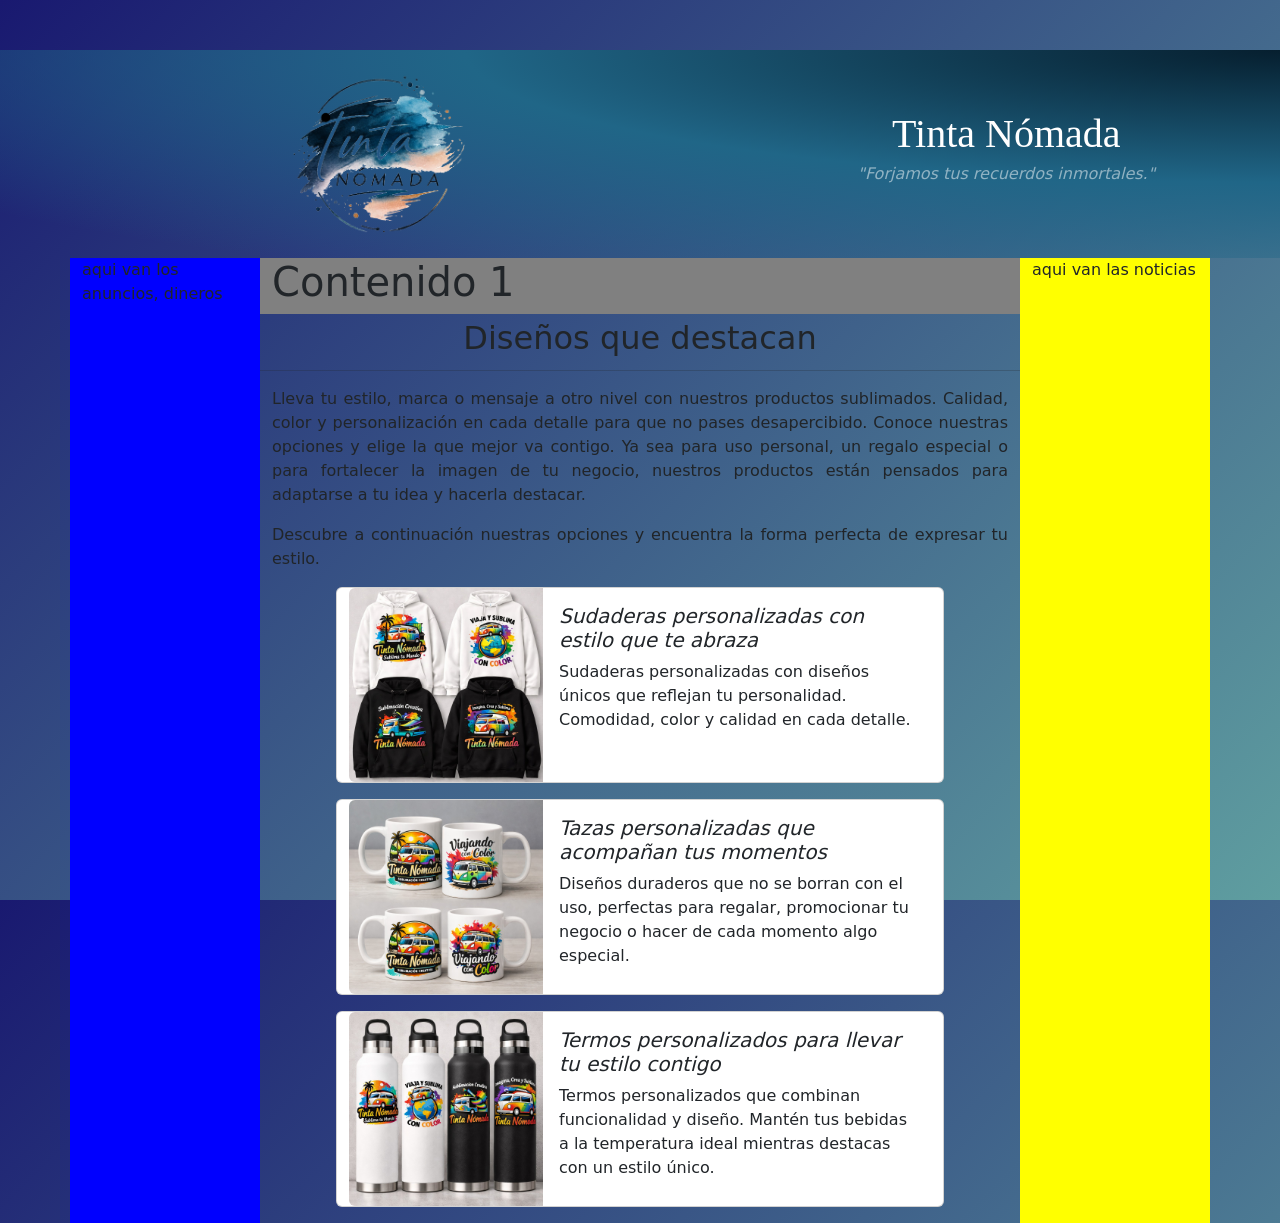
==== commit c26e612d: "Contenido 2, listo" ====
--- a/index.html
+++ b/index.html
@@ -1,4 +1,4 @@
-<!DOCTYPE html>
+<!doctype html>
 <html>
 
 <head>
@@ -9,129 +9,109 @@
   <link href="https://cdn.jsdelivr.net/npm/bootstrap@5.3.8/dist/css/bootstrap.min.css" rel="stylesheet" integrity="sha384-sRIl4kxILFvY47J16cr9ZwB07vP4J8+LH7qKQnuqkuIAvNWLzeN8tE5YBujZqJLB" crossorigin="anonymous">
 </head>
 
-<body>
+    <body>
+        <div class="logo container-fluid">
+            <div class="container-xxl">
+                <div class="row">
+                    <div class="col-7 text-center logo-div-img">
+                        <img class="logo-img" src="./img/logo.png" />
+                    </div>
+                    <div class="col-5 logo-div-text">
+                      <div class="logo-div-text-text">
+                        <h1 class="text-center text-white" style="font-family: cursive;">Tinta Nómada</h1>
+                        <p class="lh-1 fs-6 fst-italic text-white-50">"Forjamos tus recuerdos inmortales."</p>
+                      </div>
+                    </div>
+                </div>
+            </div>
+        </div>
 
-  <div class="logo container-xxl ">
-    <p>Aqui va el logo</p>
-  </div>
+        <div class="container">
+            <div class="row">
+            <div class="col-2 ads">
+                <p>aqui van los anuncios, dineros</p>
 
-  <div class="container">
-    <div class="row">
-      <div class="col-2 ads">
-        <p>aqui van los anuncios, dineros</p>
+            </div>
+            <div class="col-8">
+                <div class="row contenido1">
+                <!-- Aqui va una seccion del contenido esta dividido para sea facil de juntar-->
+                <!--Edite por aqui-->           
+                <h1>Contenido 1</h1>
 
-      </div>
-      <div class="col-8">
-        <div class="row contenido1">
-          
-          <!-- Aqui va una seccion del contenido esta dividido para sea facil de juntar-->
-          <!--Edite por aqui-->           
-          <h1>Contenido 1</h1>
-          <div id="carouselExampleCaptions" class="carousel slide">
-  <div class="carousel-indicators">
-  
-    <button type="button" data-bs-target="#carouselExampleCaptions" data-bs-slide-to="0" class="active" aria-current="true" aria-label="Slide 1"></button>
-    <button type="button" data-bs-target="#carouselExampleCaptions" data-bs-slide-to="1" aria-label="Slide 2"></button>
-    <button type="button" data-bs-target="#carouselExampleCaptions" data-bs-slide-to="2" aria-label="Slide 3"></button>
-    <button type="button" data-bs-target="#carouselExampleCaptions" data-bs-slide-to="3" aria-label="Slide 4"></button>
-    <button type="button" data-bs-target="#carouselExampleCaptions" data-bs-slide-to="4" aria-label="Slide 5"></button>
-    <button type="button" data-bs-target="#carouselExampleCaptions" data-bs-slide-to="5" aria-label="Slide 6"></button>
-    
-    
-    
-  </div>
-  <div class="carousel-inner">
-    <div class="carousel-item">
-  <img src="img/stickers_1.jpg" class="d-block w-100" alt="Nueva imagen">
-  <div class="carousel-caption d-none d-md-block">
-    <h5>Cubre a la ciudad con tu estilo</h5>
-    <p>Personaliza tus stickers</p>
-  </div>
-</div>
+                </div>
+                <div class="row contenido2">
+                <!-- Aqui va una seccion del contenido esta dividido para sea facil de juntar-->
+                <!--Edite por aqui-->            
+                <!-- <h1>Contenido 2</h1> -->
+                <h2 class="cont2">Diseños que destacan</h2>
+                <hr>
+                <p class="descripcion2">
+                    Lleva tu estilo, marca o mensaje a otro nivel con nuestros productos sublimados. Calidad, color y personalización en cada detalle para que no pases desapercibido.
+                    Conoce nuestras opciones y elige la que mejor va contigo.
+                    Ya sea para uso personal, un regalo especial o para fortalecer la imagen de tu negocio, nuestros productos están pensados para adaptarse a tu idea y hacerla destacar.</p>
+                <p class="descripcion2">
+                    Descubre a continuación nuestras opciones y encuentra la forma perfecta de expresar tu estilo.
+                </p>
 
-    <div class="carousel-item">
-  <img src="img/playeras.jpg" class="d-block w-100" alt="Nueva imagen">
-  <div class="carousel-caption d-none d-md-block">
-    <h5>¿Llegó el verano?</h5>
-    <p>Sientete comodo y con estilo con tu playera personalizada</p>
-  </div>
-</div>
+                <div class="card mb-3 mx-auto" style="max-width: 80%;">
+                    <div class="row g-0">
+                    <div class="col-md-4">
+                        <img src="img/sudaderas.jpg" class="img-fluid rounded-start" alt="sudaderas_estilo_tinta_nomada">
+                    </div>
+                    <div class="col-md-8">
+                        <div class="card-body">
+                        <h5 class="card-title fst-italic">Sudaderas personalizadas con estilo que te abraza</h5>
+                        <p class="card-text">Sudaderas personalizadas con diseños únicos que reflejan tu personalidad. Comodidad, color y calidad en cada detalle.</p>
+                        </div>
+                    </div>
+                    </div>
+                </div>
 
-    <div class="carousel-item">
-  <img src="img/gorras.jpg" class="d-block w-100" alt="Nueva imagen">
-  <div class="carousel-caption d-none d-md-block">
-    <h5>¡Cubrete!</h5>
-    <p>Tu estilo te protege del sol</p>
-  </div>
-</div>
+                <div class="card mb-3 mx-auto" style="max-width: 80%;">
+                    <div class="row g-0">
+                    <div class="col-md-4">
+                        <img src="img/tazas.jpg" class="img-fluid rounded-start" alt="tazas_estilo_tinta_nomada">
+                    </div>
+                    <div class="col-md-8">
+                        <div class="card-body">
+                        <h5 class="card-title fst-italic">Tazas personalizadas que acompañan tus momentos</h5>
+                        <p class="card-text">Diseños duraderos que no se borran con el uso, perfectas para regalar, promocionar tu negocio o hacer de cada momento algo especial.</p>
+                        </div>
+                    </div>
+                    </div>
+                </div>
 
-    
-    <div class="carousel-item active">
-      <img src="img/sudaderas.jpg" class="d-block w-100" alt="..." >
-      <div class="carousel-caption d-none d-md-block">
-        <h5>¿Tienes frio?</h5>
-        <p>Personaliza y cubrete con tu sudadera</p>
-      </div>
-    </div>
-    <div class="carousel-item">
-      <img src="img/tazas.jpg" class="d-block w-100" alt="...">
-      <div class="carousel-caption d-none d-md-block">
-        <h5>¿Cafe?</h5>
-        <p>Tomalo en tu taza favorita</p>
-      </div>
-    </div>
-    <div class="carousel-item">
-      <img src="img/termos.jpg" class="d-block w-100" alt="...">
-      <div class="carousel-caption d-none d-md-block">
-        <h5>¿Cafe en el trabajo?</h5>
-        <p>Lleva tu bebida favorita en tu termo personalizado</p>
-      </div>
-    
+                <div class="card mb-3 mx-auto" style="max-width: 80%;">
+                    <div class="row g-0">
+                    <div class="col-md-4">
+                        <img src="img/termos.jpg" class="img-fluid rounded-start" alt="termos_estilo_tinta_nomada">
+                    </div>
+                    <div class="col-md-8">
+                        <div class="card-body">
+                        <h5 class="card-title fst-italic">Termos personalizados para llevar tu estilo contigo</h5>
+                        <p class="card-text">Termos personalizados que combinan funcionalidad y diseño. Mantén tus bebidas a la temperatura ideal mientras destacas con un estilo único.</p>
+                        </div>
+                    </div>
+                    </div>
+                </div>
+        <!-- Hasta aquí -->
+                </div>
+            </div>
+            <div class="col-2 news">
+                <p>aqui van las noticias</p>
 
-  
-    
-      
-    
-    </div>
-  </div>
-  <button class="carousel-control-prev" type="button" data-bs-target="#carouselExampleCaptions" data-bs-slide="prev">
-    <span class="carousel-control-prev-icon" aria-hidden="true"></span>
-    <span class="visually-hidden">Previous</span>
-  </button>
-  <button class="carousel-control-next" type="button" data-bs-target="#carouselExampleCaptions" data-bs-slide="next">
-    <span class="carousel-control-next-icon" aria-hidden="true"></span>
-    <span class="visually-hidden">Next</span>
-  </button>
-</div>
+            </div>
+            </div>
+        </div>
 
-        </div>
-        <div class="row contenido2">
-          <!-- Aqui va una seccion del contenido esta dividido para sea facil de juntar-->
-          <!--Edite por aqui-->            
-          <h1>Contenido 2</h1>
-          
+        <script src="script.js"></script>
 
-        </div>
-      </div>
-      <div class="col-2 news">
-        <p>aqui van las noticias</p>
-
-      </div>
-    </div>
-  </div>
-  
-  <script src="script.js"></script>
-
-  <!--
+        <!--
   This script places a badge on your repl's full-browser view back to your repl's cover
   page. Try various colors for the theme: dark, light, red, orange, yellow, lime, green,
   teal, blue, blurple, magenta, pink!
   -->
-  <script src="https://replit.com/public/js/replit-badge-v2.js" theme="dark" position="bottom-right"></script>
   <script src="https://cdn.jsdelivr.net/npm/bootstrap@5.3.8/dist/js/bootstrap.bundle.min.js" integrity="sha384-FKyoEForCGlyvwx9Hj09JcYn3nv7wiPVlz7YYwJrWVcXK/BmnVDxM+D2scQbITxI" crossorigin="anonymous"></script>
 </body>
 
-
-
-
-</html>+</html>
--- a/style.css
+++ b/style.css
@@ -4,7 +4,21 @@
 }
 
 .logo {
-  background-color: pink;
+  background: #ffffff;
+  background: linear-gradient(
+    11deg,
+    rgba(255, 255, 255, 0) 11%,
+    rgba(32, 102, 135, 1) 65%,
+    rgba(6, 31, 47, 1) 100%
+  );
+
+  background: #061f2f;
+  background: radial-gradient(
+    at right top,
+    #061f2f,
+    rgba(32, 102, 135, 1),
+    rgba(255, 255, 255, 0) 90%
+  );
 }
 
 .ads {
@@ -31,3 +45,46 @@
 .descripcion2 {
   text-align: justify;
 }
+
+.logo-img {
+  max-height: 10rem;
+}
+.logo-div-img {
+  padding: 1.5rem;
+}
+
+.logo-div-text-text {
+  margin: auto;
+}
+
+.logo-div-text {
+  display: flex;
+  justify-content: center; /* centrado horizontal */
+  align-items: center; /* centrado vertical */
+}
+body {
+  background: linear-gradient(135deg, #191970, #5f9ea0);
+  padding-top: 50px;
+}
+
+.card {
+  border-radius: 10px;
+}
+
+.card-body {
+  padding: 2rem;
+}
+
+.card-title {
+  margin-bottom: 1.5rem;
+}
+
+.btn-primary {
+  background-color: #00008b;
+  border-color: #191970;
+}
+
+.btn-primary:hover {
+  background: linear-gradient(135deg, #00008b, #2f787b);
+  border-color: black;
+}
